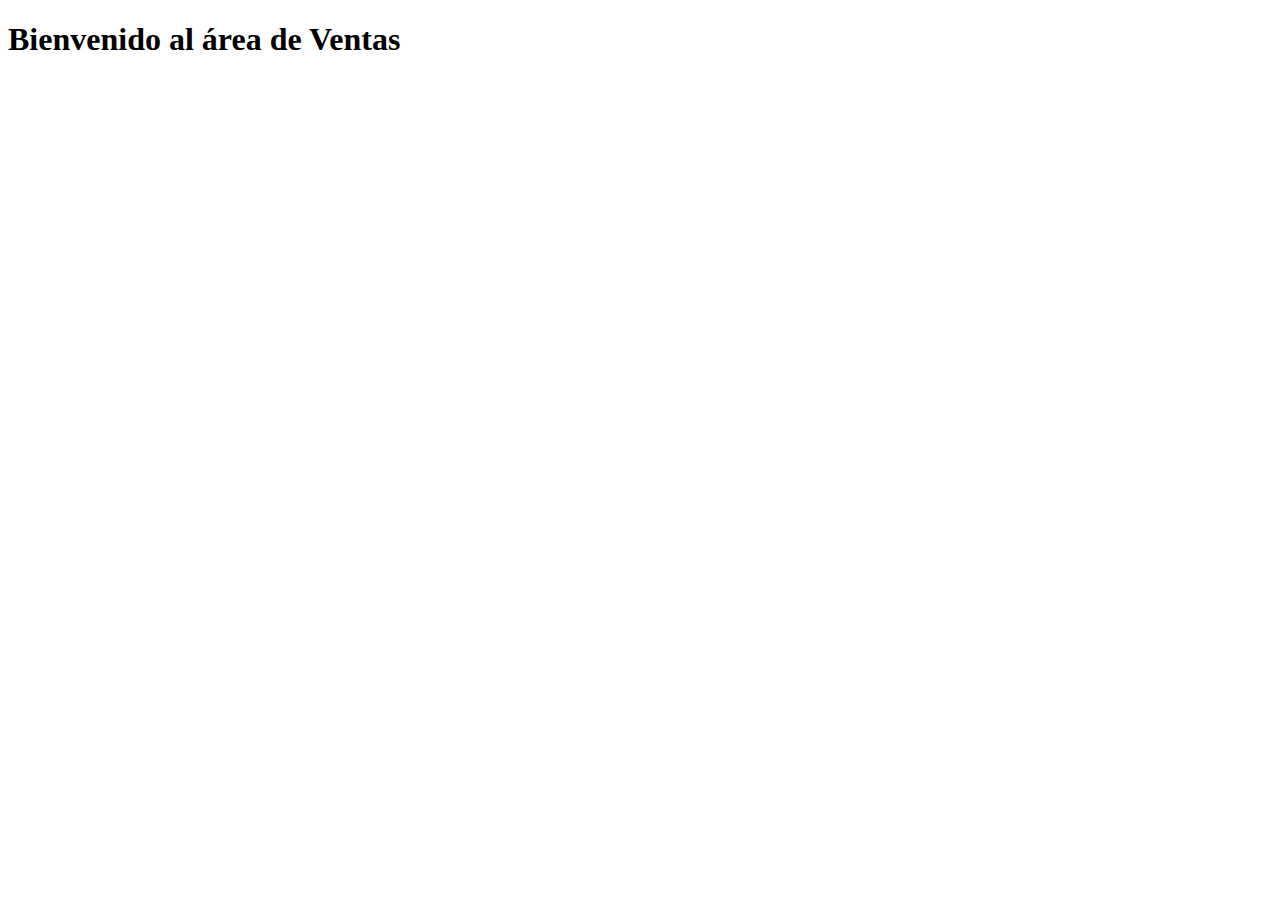
==== ventas.html @ 368b8d9c "otro commit" ====
<!DOCTYPE html>
<html lang="en">
	<head>
		<meta charset="UTF-8" />
		<meta name="viewport" content="width=device-width, initial-scale=1.0" />
		<title>Document</title>
	</head>
	<body>
		<h1>Bienvenido al área de Ventas</h1>
	</body>
</html>
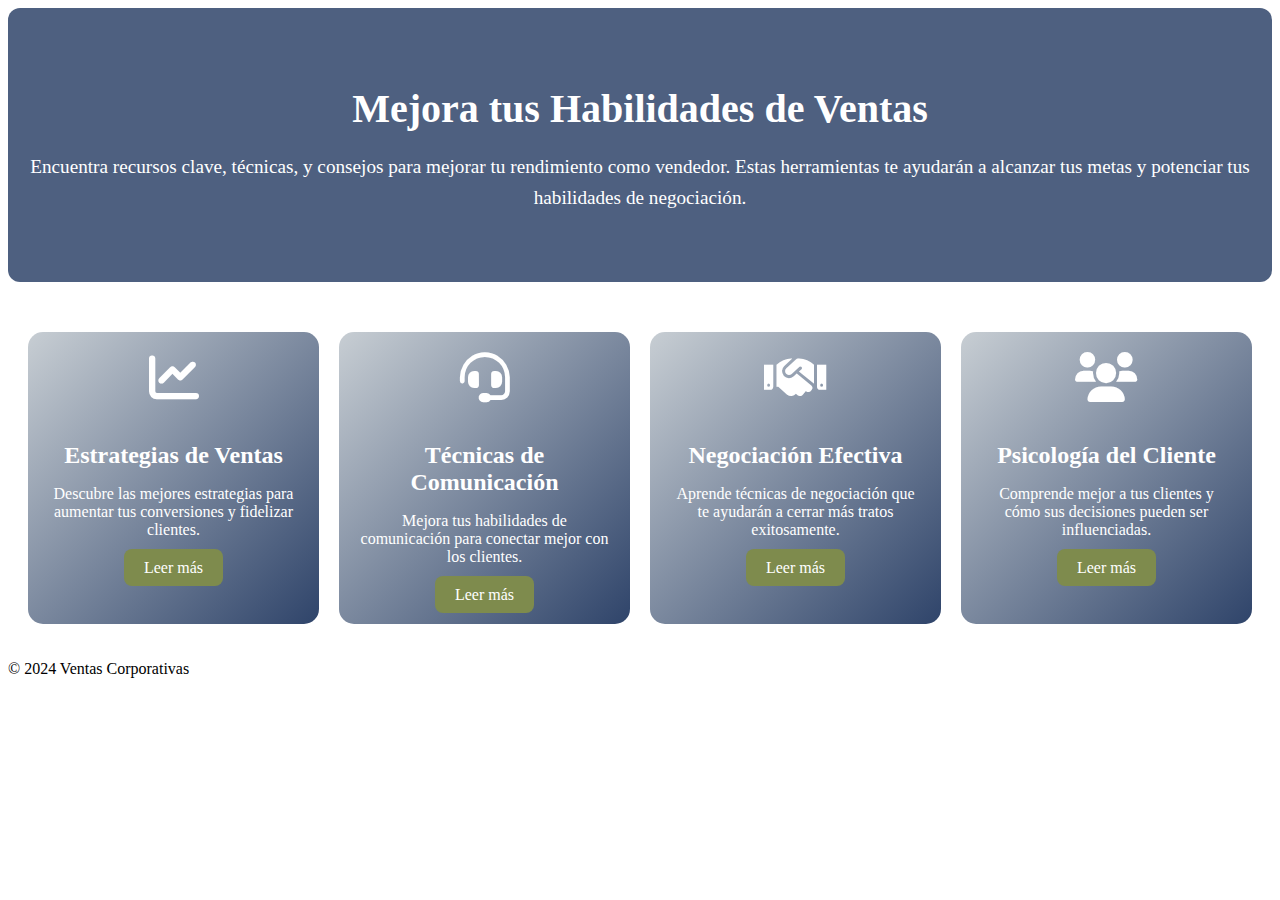
==== commit 800a4d66: "otro commit" ====
--- a/ventas.html
+++ b/ventas.html
@@ -1,11 +1,65 @@
 <!DOCTYPE html>
-<html lang="en">
+<html lang="es">
 	<head>
 		<meta charset="UTF-8" />
 		<meta name="viewport" content="width=device-width, initial-scale=1.0" />
-		<title>Document</title>
+		<title>Ventas - Recursos</title>
+		<!-- Fuente Google -->
+		<link href="https://fonts.googleapis.com/css2?family=Poppins:wght@400;600&display=swap" rel="stylesheet" />
+		<!-- CSS externo -->
+		<link rel="stylesheet" href="./ventas.css" />
+		<!-- Íconos de FontAwesome -->
+		<link rel="stylesheet" href="https://cdnjs.cloudflare.com/ajax/libs/font-awesome/6.0.0-beta3/css/all.min.css" />
 	</head>
 	<body>
-		<h1>Bienvenido al área de Ventas</h1>
+		<header>
+			<nav>
+				<!-- Añade un menú de navegación si es necesario -->
+			</nav>
+		</header>
+
+		<main>
+			<section class="intro-section">
+				<h1>Mejora tus Habilidades de Ventas</h1>
+				<p>
+					Encuentra recursos clave, técnicas, y consejos para mejorar tu rendimiento como vendedor. Estas herramientas
+					te ayudarán a alcanzar tus metas y potenciar tus habilidades de negociación.
+				</p>
+			</section>
+
+			<section class="resources-section">
+				<div class="resource-card">
+					<i class="fa fa-chart-line"></i>
+					<h2>Estrategias de Ventas</h2>
+					<p>Descubre las mejores estrategias para aumentar tus conversiones y fidelizar clientes.</p>
+					<a href="#" class="button">Leer más</a>
+				</div>
+
+				<div class="resource-card">
+					<i class="fa fa-headset"></i>
+					<h2>Técnicas de Comunicación</h2>
+					<p>Mejora tus habilidades de comunicación para conectar mejor con los clientes.</p>
+					<a href="#" class="button">Leer más</a>
+				</div>
+
+				<div class="resource-card">
+					<i class="fa fa-handshake"></i>
+					<h2>Negociación Efectiva</h2>
+					<p>Aprende técnicas de negociación que te ayudarán a cerrar más tratos exitosamente.</p>
+					<a href="#" class="button">Leer más</a>
+				</div>
+
+				<div class="resource-card">
+					<i class="fa fa-users"></i>
+					<h2>Psicología del Cliente</h2>
+					<p>Comprende mejor a tus clientes y cómo sus decisiones pueden ser influenciadas.</p>
+					<a href="#" class="button">Leer más</a>
+				</div>
+			</section>
+		</main>
+
+		<footer>
+			<p>© 2024 Ventas Corporativas</p>
+		</footer>
 	</body>
 </html>
--- a/ventas.css
+++ b/ventas.css
@@ -0,0 +1,80 @@
+/* Sección de introducción */
+.intro-section {
+	text-align: center;
+	padding: 50px 20px;
+	background: rgba(47, 68, 106, 0.85);
+	color: #fff;
+	border-radius: 12px;
+	margin-bottom: 30px;
+}
+
+.intro-section h1 {
+	font-size: 2.5rem;
+	margin-bottom: 20px;
+}
+
+.intro-section p {
+	font-size: 1.2rem;
+	line-height: 1.6;
+}
+
+/* Sección de recursos */
+.resources-section {
+	display: grid;
+	grid-template-columns: repeat(auto-fit, minmax(250px, 1fr));
+	gap: 20px;
+	padding: 20px;
+}
+
+.resource-card {
+	background: linear-gradient(to bottom right, rgba(194, 201, 207, 0.915), rgb(47, 68, 106));
+	color: white;
+	border-radius: 15px;
+	padding: 20px;
+	text-align: center;
+	transition: transform 0.3s ease, box-shadow 0.3s ease;
+}
+
+.resource-card i {
+	font-size: 50px;
+	margin-bottom: 20px;
+}
+
+.resource-card h2 {
+	font-size: 1.5rem;
+	margin-bottom: 15px;
+}
+
+.resource-card p {
+	font-size: 1rem;
+	margin-bottom: 20px;
+}
+
+.resource-card a.button {
+	background: rgb(126, 139, 77);
+	color: white;
+	text-decoration: none;
+	padding: 10px 20px;
+	border-radius: 8px;
+	transition: background 0.3s ease;
+}
+
+.resource-card a.button:hover {
+	background: rgb(158, 176, 105);
+}
+
+.resource-card:hover {
+	transform: scale(1.05);
+	box-shadow: 0 10px 20px rgba(0, 0, 0, 0.3);
+}
+
+/* Responsividad */
+@media (max-width: 768px) {
+	.resources-section {
+		grid-template-columns: 1fr;
+	}
+
+	.intro-section {
+		padding: 20px 10px;
+	}
+}
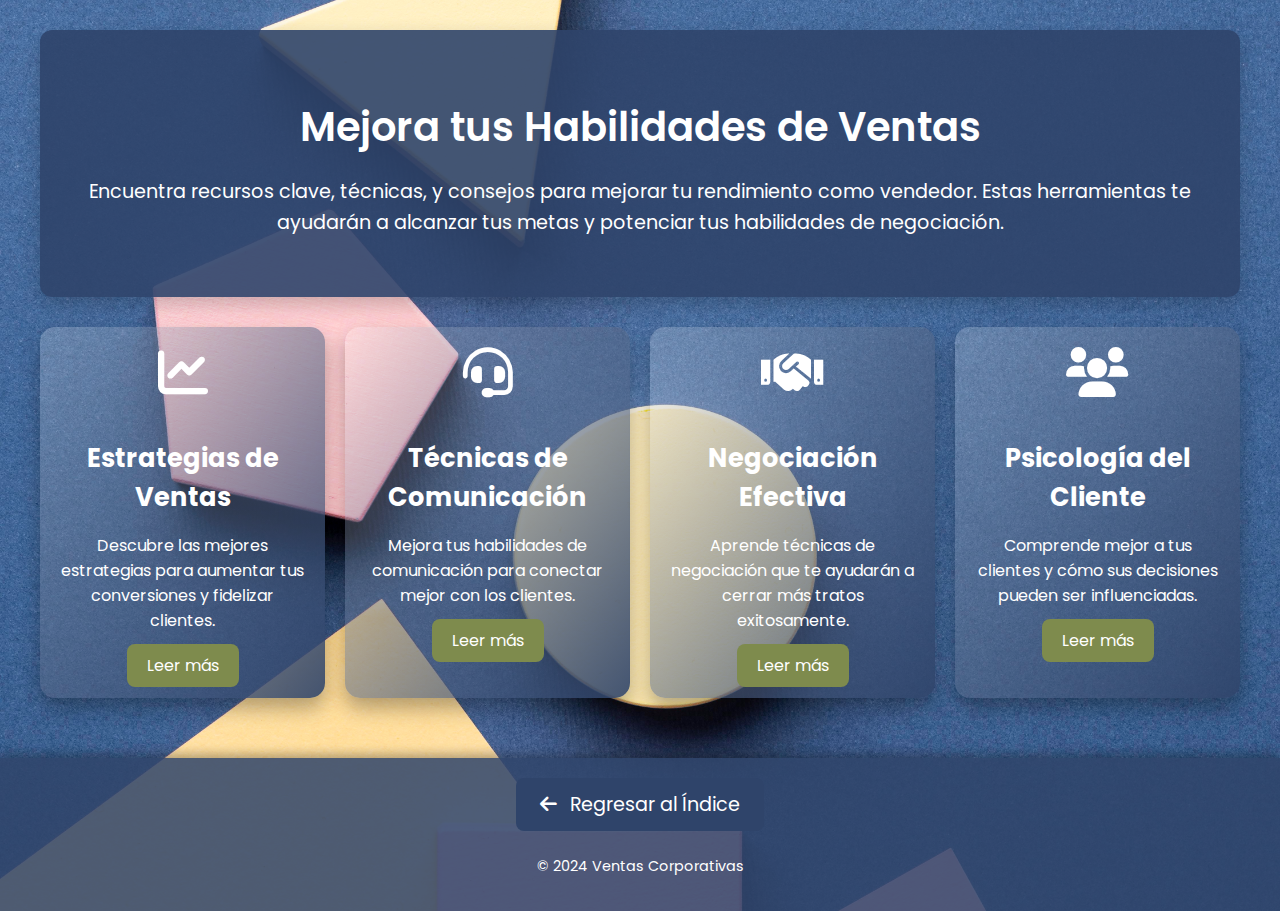
==== commit ff1210c4: "otro commit" ====
--- a/ventas.html
+++ b/ventas.html
@@ -12,12 +12,6 @@
 		<link rel="stylesheet" href="https://cdnjs.cloudflare.com/ajax/libs/font-awesome/6.0.0-beta3/css/all.min.css" />
 	</head>
 	<body>
-		<header>
-			<nav>
-				<!-- Añade un menú de navegación si es necesario -->
-			</nav>
-		</header>
-
 		<main>
 			<section class="intro-section">
 				<h1>Mejora tus Habilidades de Ventas</h1>
@@ -59,6 +53,9 @@
 		</main>
 
 		<footer>
+			<nav>
+				<a href="index.html" id="back-button"> <i class="fa fa-arrow-left"></i> Regresar al Índice </a>
+			</nav>
 			<p>© 2024 Ventas Corporativas</p>
 		</footer>
 	</body>
--- a/ventas.css
+++ b/ventas.css
@@ -1,15 +1,43 @@
-/* Sección de introducción */
+/* Fondo y estilos generales */
+body {
+	font-family: 'Poppins', sans-serif;
+	margin: 0;
+	padding: 0;
+	background-image: url(./assets/background\ 2.jpg); /* Mantiene el fondo */
+	background-size: cover;
+	background-position: center;
+	min-height: 100vh;
+	display: flex;
+	flex-direction: column;
+	justify-content: center;
+	align-items: center;
+	overflow-x: hidden;
+	overflow-y: auto;
+	color: #fff; /* Color blanco para texto */
+}
+
+main {
+	width: 100%;
+	max-width: 1200px;
+	margin: 0 auto;
+	padding: 30px 15px;
+	display: flex;
+	flex-direction: column;
+	align-items: center;
+	text-align: center;
+}
+
 .intro-section {
-	text-align: center;
-	padding: 50px 20px;
-	background: rgba(47, 68, 106, 0.85);
-	color: #fff;
+	background: rgba(47, 68, 106, 0.9); /* Fondo ligeramente más oscuro */
+	padding: 40px 20px;
 	border-radius: 12px;
 	margin-bottom: 30px;
+	box-shadow: 0 8px 20px rgba(0, 0, 0, 0.2); /* Sombra suave */
 }
 
 .intro-section h1 {
 	font-size: 2.5rem;
+	font-weight: 600;
 	margin-bottom: 20px;
 }
 
@@ -18,21 +46,26 @@
 	line-height: 1.6;
 }
 
-/* Sección de recursos */
 .resources-section {
 	display: grid;
 	grid-template-columns: repeat(auto-fit, minmax(250px, 1fr));
 	gap: 20px;
-	padding: 20px;
+	width: 100%;
 }
 
 .resource-card {
-	background: linear-gradient(to bottom right, rgba(194, 201, 207, 0.915), rgb(47, 68, 106));
-	color: white;
+	background: linear-gradient(to bottom right, rgba(255, 255, 255, 0.2), rgba(47, 68, 106, 0.9));
 	border-radius: 15px;
 	padding: 20px;
 	text-align: center;
 	transition: transform 0.3s ease, box-shadow 0.3s ease;
+	color: #fff;
+	box-shadow: 0 10px 20px rgba(0, 0, 0, 0.3); /* Sombra más marcada */
+}
+
+.resource-card:hover {
+	transform: scale(1.05);
+	box-shadow: 0 12px 24px rgba(0, 0, 0, 0.4); /* Sombra más grande al hacer hover */
 }
 
 .resource-card i {
@@ -41,7 +74,7 @@
 }
 
 .resource-card h2 {
-	font-size: 1.5rem;
+	font-size: 1.6rem;
 	margin-bottom: 15px;
 }
 
@@ -51,7 +84,7 @@
 }
 
 .resource-card a.button {
-	background: rgb(126, 139, 77);
+	background: #7e8b4d;
 	color: white;
 	text-decoration: none;
 	padding: 10px 20px;
@@ -60,12 +93,43 @@
 }
 
 .resource-card a.button:hover {
-	background: rgb(158, 176, 105);
+	background: #9eb069;
 }
 
-.resource-card:hover {
-	transform: scale(1.05);
-	box-shadow: 0 10px 20px rgba(0, 0, 0, 0.3);
+/* Footer */
+footer {
+	width: 100%;
+	text-align: center;
+	margin-top: 30px;
+	padding: 20px 0;
+	background: rgba(47, 68, 106, 0.85); /* Fondo más oscuro para el footer */
+	box-shadow: 0 -4px 10px rgba(0, 0, 0, 0.3);
+}
+
+#back-button {
+	display: inline-block;
+	background-color: #2f446a;
+	color: #fff;
+	padding: 12px 24px;
+	border-radius: 8px;
+	text-decoration: none;
+	font-size: 1.2rem;
+	transition: background-color 0.3s ease;
+	margin-bottom: 15px;
+}
+
+#back-button:hover {
+	background-color: #7e8b4d; /* Cambia a un verde suave en hover */
+}
+
+#back-button i {
+	margin-right: 8px;
+}
+
+footer p {
+	color: #fff;
+	font-size: 0.9rem;
+	margin-top: 10px;
 }
 
 /* Responsividad */
@@ -77,4 +141,8 @@
 	.intro-section {
 		padding: 20px 10px;
 	}
+
+	.resource-card i {
+		font-size: 40px;
+	}
 }
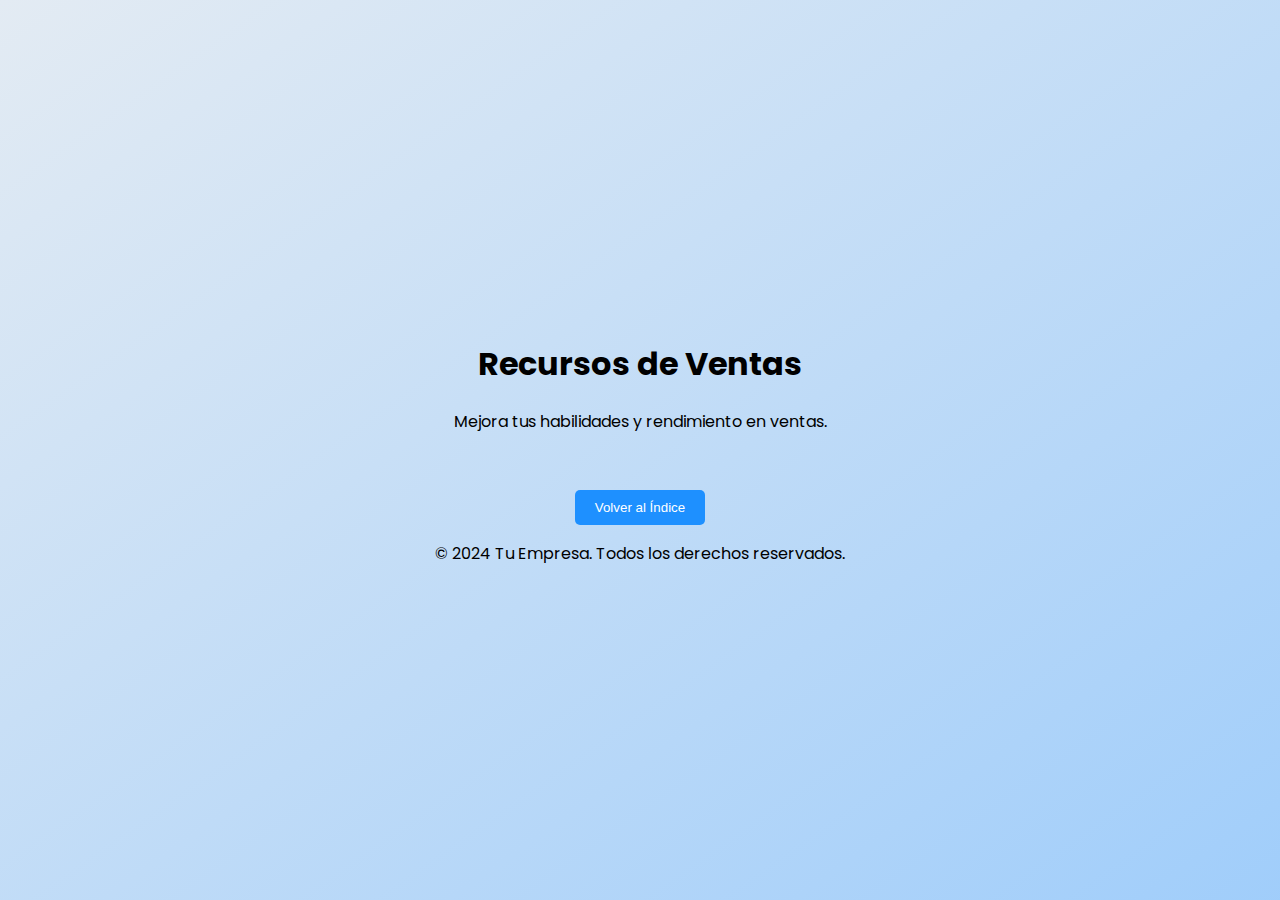
==== commit a0da7ced: "otro commit" ====
--- a/ventas.html
+++ b/ventas.html
@@ -3,60 +3,69 @@
 	<head>
 		<meta charset="UTF-8" />
 		<meta name="viewport" content="width=device-width, initial-scale=1.0" />
-		<title>Ventas - Recursos</title>
-		<!-- Fuente Google -->
+		<title>Ventas</title>
 		<link href="https://fonts.googleapis.com/css2?family=Poppins:wght@400;600&display=swap" rel="stylesheet" />
-		<!-- CSS externo -->
-		<link rel="stylesheet" href="./ventas.css" />
-		<!-- Íconos de FontAwesome -->
+		<link rel="stylesheet" href="./styles.css" />
 		<link rel="stylesheet" href="https://cdnjs.cloudflare.com/ajax/libs/font-awesome/6.0.0-beta3/css/all.min.css" />
 	</head>
 	<body>
+		<header>
+			<h1>Recursos de Ventas</h1>
+			<p>Mejora tus habilidades y rendimiento en ventas.</p>
+		</header>
+
 		<main>
-			<section class="intro-section">
-				<h1>Mejora tus Habilidades de Ventas</h1>
-				<p>
-					Encuentra recursos clave, técnicas, y consejos para mejorar tu rendimiento como vendedor. Estas herramientas
-					te ayudarán a alcanzar tus metas y potenciar tus habilidades de negociación.
-				</p>
-			</section>
-
-			<section class="resources-section">
-				<div class="resource-card">
-					<i class="fa fa-chart-line"></i>
-					<h2>Estrategias de Ventas</h2>
-					<p>Descubre las mejores estrategias para aumentar tus conversiones y fidelizar clientes.</p>
-					<a href="#" class="button">Leer más</a>
-				</div>
-
-				<div class="resource-card">
-					<i class="fa fa-headset"></i>
-					<h2>Técnicas de Comunicación</h2>
-					<p>Mejora tus habilidades de comunicación para conectar mejor con los clientes.</p>
-					<a href="#" class="button">Leer más</a>
-				</div>
-
-				<div class="resource-card">
-					<i class="fa fa-handshake"></i>
-					<h2>Negociación Efectiva</h2>
-					<p>Aprende técnicas de negociación que te ayudarán a cerrar más tratos exitosamente.</p>
-					<a href="#" class="button">Leer más</a>
-				</div>
-
-				<div class="resource-card">
-					<i class="fa fa-users"></i>
-					<h2>Psicología del Cliente</h2>
-					<p>Comprende mejor a tus clientes y cómo sus decisiones pueden ser influenciadas.</p>
-					<a href="#" class="button">Leer más</a>
-				</div>
-			</section>
+			<div class="content">
+				<h2>Técnicas de Ventas</h2>
+				<p>Aquí puedes encontrar técnicas efectivas para mejorar tu proceso de ventas.</p>
+				<ul>
+					<li>Escucha activa</li>
+					<li>Construcción de relaciones</li>
+					<li>Presentaciones efectivas</li>
+					<li>Negociación y cierre</li>
+				</ul>
+				<h2>Índice de Secciones</h2>
+				<ul class="section-index">
+					<li><a href="#escucha-activa">Escucha Activa</a></li>
+					<li><a href="#relaciones">Construcción de Relaciones</a></li>
+					<li><a href="#presentaciones">Presentaciones Efectivas</a></li>
+					<li><a href="#negociacion">Negociación y Cierre</a></li>
+				</ul>
+				<section id="escucha-activa">
+					<h3>Escucha Activa</h3>
+					<p>
+						La escucha activa es fundamental para entender las necesidades del cliente y establecer una conexión más
+						profunda.
+					</p>
+				</section>
+				<section id="relaciones">
+					<h3>Construcción de Relaciones</h3>
+					<p>
+						Establecer relaciones sólidas con los clientes puede aumentar la lealtad y las oportunidades de ventas
+						futuras.
+					</p>
+				</section>
+				<section id="presentaciones">
+					<h3>Presentaciones Efectivas</h3>
+					<p>
+						Aprende a crear presentaciones que capten la atención de tu audiencia y comuniquen tu mensaje de manera
+						clara.
+					</p>
+				</section>
+				<section id="negociacion">
+					<h3>Negociación y Cierre</h3>
+					<p>
+						Las habilidades de negociación son cruciales para cerrar ventas y lograr acuerdos mutuamente beneficiosos.
+					</p>
+				</section>
+			</div>
 		</main>
 
 		<footer>
-			<nav>
-				<a href="index.html" id="back-button"> <i class="fa fa-arrow-left"></i> Regresar al Índice </a>
-			</nav>
-			<p>© 2024 Ventas Corporativas</p>
+			<button id="back-button">Volver al Índice</button>
+			<p>&copy; 2024 Tu Empresa. Todos los derechos reservados.</p>
 		</footer>
+
+		<script src="./app.js"></script>
 	</body>
 </html>
--- a/styles.css
+++ b/styles.css
@@ -0,0 +1,180 @@
+/* Estilos Generales */
+body {
+	font-family: 'Poppins', sans-serif;
+	margin: 0;
+	padding: 0;
+	background: linear-gradient(to bottom right, rgba(220, 230, 240, 0.8), rgba(150, 200, 250, 0.9));
+	min-height: 100vh;
+	display: flex;
+	flex-direction: column;
+	justify-content: center;
+	align-items: center;
+	overflow-x: hidden;
+	overflow-y: auto;
+}
+
+header {
+	text-align: center;
+	padding: 20px;
+}
+
+footer {
+	text-align: center;
+	padding: 20px;
+}
+
+#splash-screen {
+	position: fixed;
+	top: 0;
+	left: 0;
+	width: 100%;
+	height: 100vh;
+	display: flex;
+	flex-direction: column;
+	justify-content: flex-end;
+	align-items: center;
+	z-index: 1000;
+	transition: opacity 0.5s ease-out;
+}
+
+#splash-video {
+	position: absolute;
+	top: 0;
+	left: 0;
+	width: 100%;
+	height: 100vh;
+	object-fit: cover;
+	z-index: -1;
+}
+
+#start-button {
+	background-image: linear-gradient(to bottom right, rgba(194, 201, 207, 0.915), rgb(47, 68, 106));
+	border: none;
+	border-radius: 10px;
+	color: #fff;
+	font-size: 2rem;
+	padding: 15px 30px;
+	cursor: pointer;
+	transition: background-color 0.3s, transform 0.3s;
+	margin-bottom: 2.5em;
+	width: 80%;
+	height: 90px;
+}
+
+#start-button:hover {
+	background-color: rgb(126, 139, 77);
+	transform: scale(1.05);
+}
+
+main {
+	display: none;
+	justify-content: center;
+	align-items: center;
+	padding: 10px;
+	min-height: 100vh;
+}
+
+.main-background {
+	border-radius: 12px;
+	box-shadow: 0 4px 20px rgba(0, 0, 0, 0.2);
+	padding: 20px;
+	width: 90%;
+	max-width: 1200px;
+	opacity: 0;
+	transform: translateY(50px);
+	transition: opacity 0.5s ease-out, transform 0.5s ease-out;
+}
+
+.main-background.show {
+	opacity: 1;
+	transform: translateY(0);
+}
+
+.button-options {
+	display: flex;
+	flex-wrap: wrap;
+	justify-content: space-around;
+}
+
+.app-section {
+	background: rgba(255, 255, 255, 0.9);
+	border-radius: 10px;
+	box-shadow: 0 2px 5px rgba(0, 0, 0, 0.2);
+	margin: 10px;
+	padding: 20px;
+	text-align: center;
+	flex: 1 1 300px;
+	transition: transform 0.3s;
+}
+
+.app-section:hover {
+	transform: scale(1.05);
+}
+
+.app-section h2 {
+	margin: 10px 0;
+}
+
+.content {
+	text-align: center;
+}
+
+.content ul {
+	list-style: none;
+	padding: 0;
+}
+
+.content li {
+	background: rgba(255, 255, 255, 0.9);
+	margin: 10px 0;
+	padding: 10px;
+	border-radius: 5px;
+	box-shadow: 0 2px 5px rgba(0, 0, 0, 0.2);
+}
+
+.section-index {
+	margin: 1em 0;
+}
+
+.section-index li {
+	margin: 5px 0;
+}
+
+.section-index a {
+	text-decoration: none;
+	color: #1e90ff;
+}
+
+.section-index a:hover {
+	text-decoration: underline;
+}
+
+button {
+	background: #1e90ff;
+	color: white;
+	border: none;
+	padding: 10px 20px;
+	border-radius: 5px;
+	cursor: pointer;
+	transition: background 0.3s;
+}
+
+button:hover {
+	background: #1c7cd8;
+}
+
+/* Responsividad */
+@media (max-width: 600px) {
+	#start-button {
+		font-size: 1.5rem;
+		padding: 10px 20px;
+	}
+
+	.app-section {
+		font-size: 0.9rem;
+	}
+
+	.content h2 {
+		font-size: 1.5rem;
+	}
+}
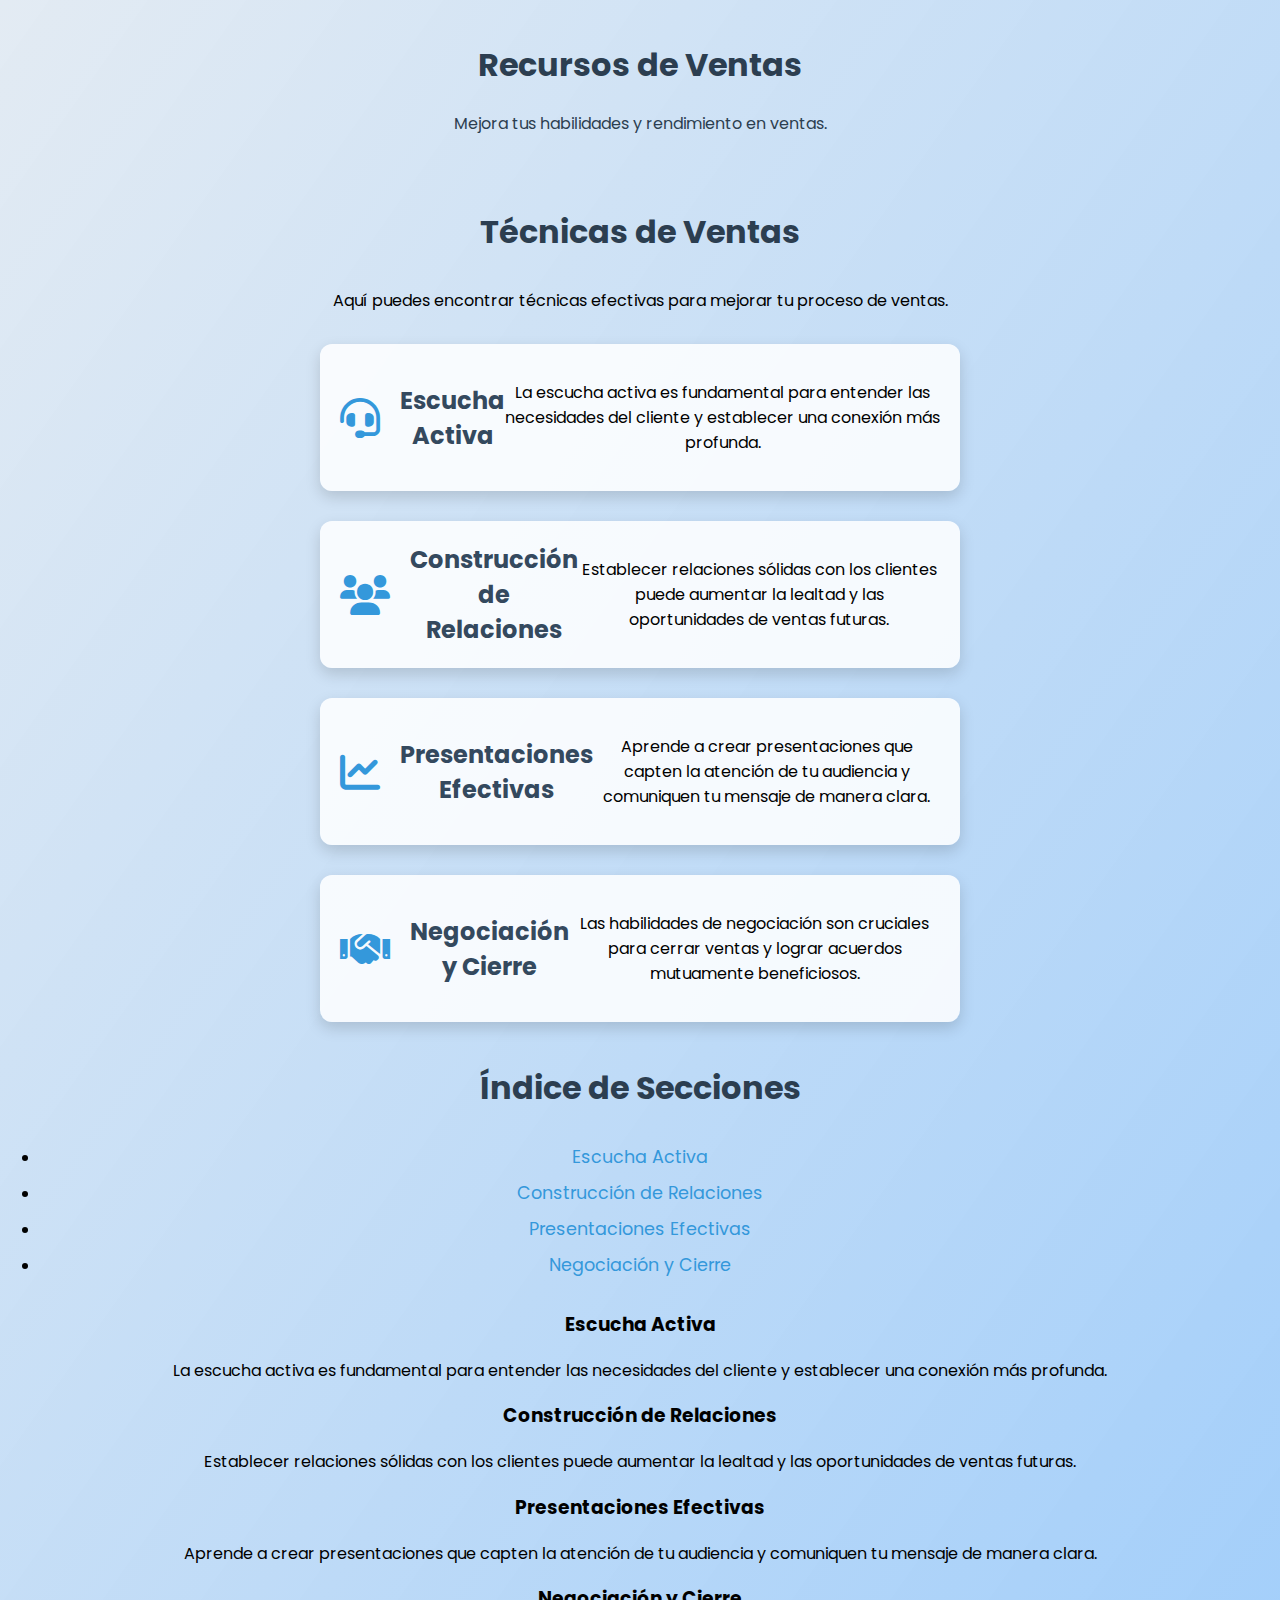
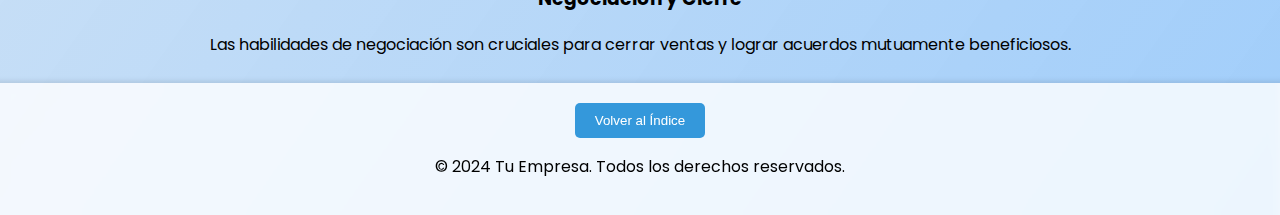
==== commit 93f393bf: "otro commit" ====
--- a/ventas.html
+++ b/ventas.html
@@ -5,7 +5,7 @@
 		<meta name="viewport" content="width=device-width, initial-scale=1.0" />
 		<title>Ventas</title>
 		<link href="https://fonts.googleapis.com/css2?family=Poppins:wght@400;600&display=swap" rel="stylesheet" />
-		<link rel="stylesheet" href="./styles.css" />
+		<link rel="stylesheet" href="./ventas.css" />
 		<link rel="stylesheet" href="https://cdnjs.cloudflare.com/ajax/libs/font-awesome/6.0.0-beta3/css/all.min.css" />
 	</head>
 	<body>
@@ -13,17 +13,44 @@
 			<h1>Recursos de Ventas</h1>
 			<p>Mejora tus habilidades y rendimiento en ventas.</p>
 		</header>
-
 		<main>
 			<div class="content">
 				<h2>Técnicas de Ventas</h2>
 				<p>Aquí puedes encontrar técnicas efectivas para mejorar tu proceso de ventas.</p>
-				<ul>
-					<li>Escucha activa</li>
-					<li>Construcción de relaciones</li>
-					<li>Presentaciones efectivas</li>
-					<li>Negociación y cierre</li>
+				<ul class="techniques-list">
+					<li>
+						<i class="fa-solid fa-headset fa-2x"></i>
+						<h3>Escucha Activa</h3>
+						<p>
+							La escucha activa es fundamental para entender las necesidades del cliente y establecer una conexión más
+							profunda.
+						</p>
+					</li>
+					<li>
+						<i class="fa-solid fa-users fa-2x"></i>
+						<h3>Construcción de Relaciones</h3>
+						<p>
+							Establecer relaciones sólidas con los clientes puede aumentar la lealtad y las oportunidades de ventas
+							futuras.
+						</p>
+					</li>
+					<li>
+						<i class="fa-solid fa-chart-line fa-2x"></i>
+						<h3>Presentaciones Efectivas</h3>
+						<p>
+							Aprende a crear presentaciones que capten la atención de tu audiencia y comuniquen tu mensaje de manera
+							clara.
+						</p>
+					</li>
+					<li>
+						<i class="fa-solid fa-handshake fa-2x"></i>
+						<h3>Negociación y Cierre</h3>
+						<p>
+							Las habilidades de negociación son cruciales para cerrar ventas y lograr acuerdos mutuamente beneficiosos.
+						</p>
+					</li>
 				</ul>
+
 				<h2>Índice de Secciones</h2>
 				<ul class="section-index">
 					<li><a href="#escucha-activa">Escucha Activa</a></li>
--- a/ventas.css
+++ b/ventas.css
@@ -0,0 +1,165 @@
+/* Estilos Generales */
+body {
+	font-family: 'Poppins', sans-serif;
+	margin: 0;
+	padding: 0;
+	background: linear-gradient(to bottom right, rgba(220, 230, 240, 0.8), rgba(150, 200, 250, 0.9));
+	min-height: 100vh;
+	display: flex;
+	flex-direction: column;
+	justify-content: center;
+	align-items: center;
+	overflow-x: hidden;
+	overflow-y: auto;
+}
+
+header {
+	text-align: center;
+	padding: 20px;
+	color: #2c3e50; /* Color más oscuro para el encabezado */
+}
+
+footer {
+	text-align: center;
+	padding: 20px;
+	background-color: rgba(255, 255, 255, 0.8);
+	backdrop-filter: blur(5px);
+	width: 100%;
+	box-shadow: 0 -2px 5px rgba(0, 0, 0, 0.1);
+}
+
+/* Personalización de las Secciones */
+main {
+	justify-content: center;
+	align-items: center;
+	padding: 10px;
+	min-height: 100vh;
+	width: 100%;
+}
+
+.content {
+	text-align: center;
+	max-width: 1200px;
+	margin: 0 auto;
+}
+
+h2 {
+	color: #2c3e50;
+	font-size: 2rem;
+	margin-bottom: 1em;
+}
+
+.techniques-list {
+	display: flex;
+	flex-direction: column;
+	align-items: center;
+	padding: 0;
+}
+
+.techniques-list li {
+	background: rgba(255, 255, 255, 0.85); /* Fondo con transparencia */
+	margin: 15px 0;
+	padding: 20px;
+	border-radius: 12px;
+	box-shadow: 0 6px 15px rgba(0, 0, 0, 0.15); /* Sombra profesional */
+	width: 80%;
+	max-width: 600px;
+	display: flex;
+	align-items: center;
+	transition: transform 0.3s, box-shadow 0.3s; /* Transición suave */
+}
+
+.techniques-list li:hover {
+	transform: translateY(-5px); /* Efecto hover sutil */
+	box-shadow: 0 10px 20px rgba(0, 0, 0, 0.2);
+}
+
+/* Personalización de los Iconos */
+.techniques-list li i {
+	color: #3498db; /* Color profesional para los iconos */
+	font-size: 2.5rem;
+	transition: color 0.3s;
+}
+
+.techniques-list li h3 {
+	margin: 0 0 0 20px;
+	font-size: 1.5rem;
+	color: #34495e;
+}
+
+/* Efecto Hover en los Iconos */
+.techniques-list li:hover i {
+	color: #2980b9;
+}
+
+.section-index {
+	margin: 2em 0;
+	padding: 0;
+}
+
+.section-index li {
+	margin: 10px 0;
+}
+
+.section-index a {
+	text-decoration: none;
+	color: #3498db;
+	font-size: 1.1rem;
+	transition: color 0.3s;
+}
+
+.section-index a:hover {
+	color: #2980b9;
+}
+
+/* Personalización del botón */
+button {
+	background: #3498db;
+	color: white;
+	border: none;
+	padding: 10px 20px;
+	border-radius: 5px;
+	cursor: pointer;
+	transition: background 0.3s, transform 0.3s;
+}
+
+button:hover {
+	background: #2980b9;
+	transform: scale(1.05);
+}
+
+/* Responsividad */
+@media (max-width: 800px) {
+	.techniques-list li {
+		flex-direction: column;
+		text-align: center;
+	}
+
+	.techniques-list li h3 {
+		margin: 15px 0 0 0;
+		font-size: 1.3rem;
+	}
+
+	.content {
+		width: 90%;
+	}
+}
+
+@media (max-width: 600px) {
+	.content h2 {
+		font-size: 1.8rem;
+	}
+
+	.techniques-list li {
+		width: 100%;
+		padding: 15px;
+	}
+
+	.techniques-list li i {
+		font-size: 2rem;
+	}
+
+	.section-index a {
+		font-size: 1rem;
+	}
+}
